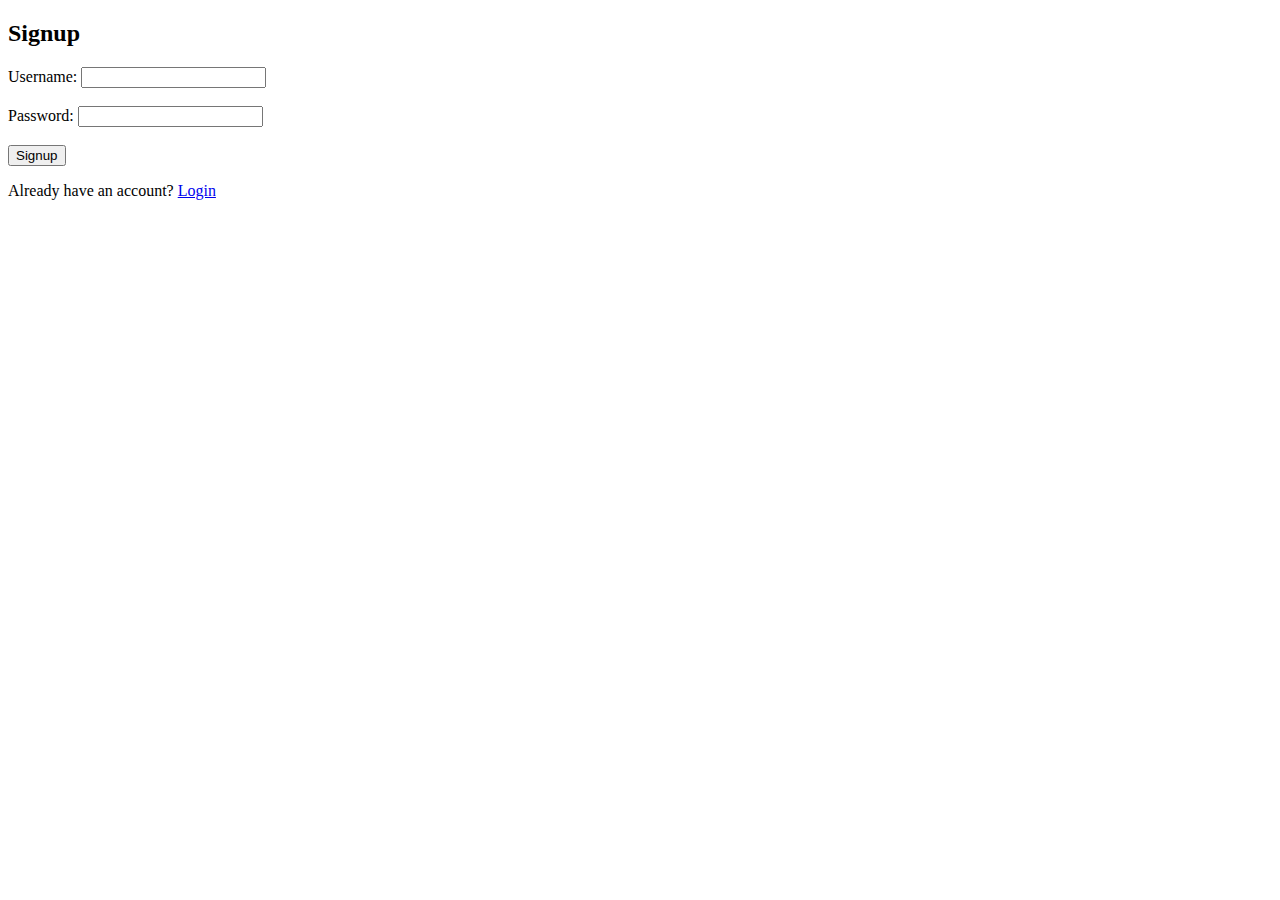
==== signup.html @ b530ea5c "signup.html" ====
<!DOCTYPE html>
<html lang="en">
<head>
    <meta charset="UTF-8">
    <meta name="viewport" content="width=device-width, initial-scale=1.0">
    <title>Signup</title>
    <link rel="stylesheet" href="styles.css">
</head>
<body>
    <div class="container">
        <h2>Signup</h2>
        <form id="signupForm">
            <label for="signupUsername">Username:</label>
            <input type="text" id="signupUsername" name="signupUsername" required><br><br>
            <label for="signupPassword">Password:</label>
            <input type="password" id="signupPassword" name="signupPassword" required><br><br>
            <button type="submit">Signup</button>
        </form>
        <p id="signupMessage"></p>

        <p>Already have an account? <a href="login.html">Login</a></p>
    </div>

    <script src="signup.js"></script>
</body>
</html>
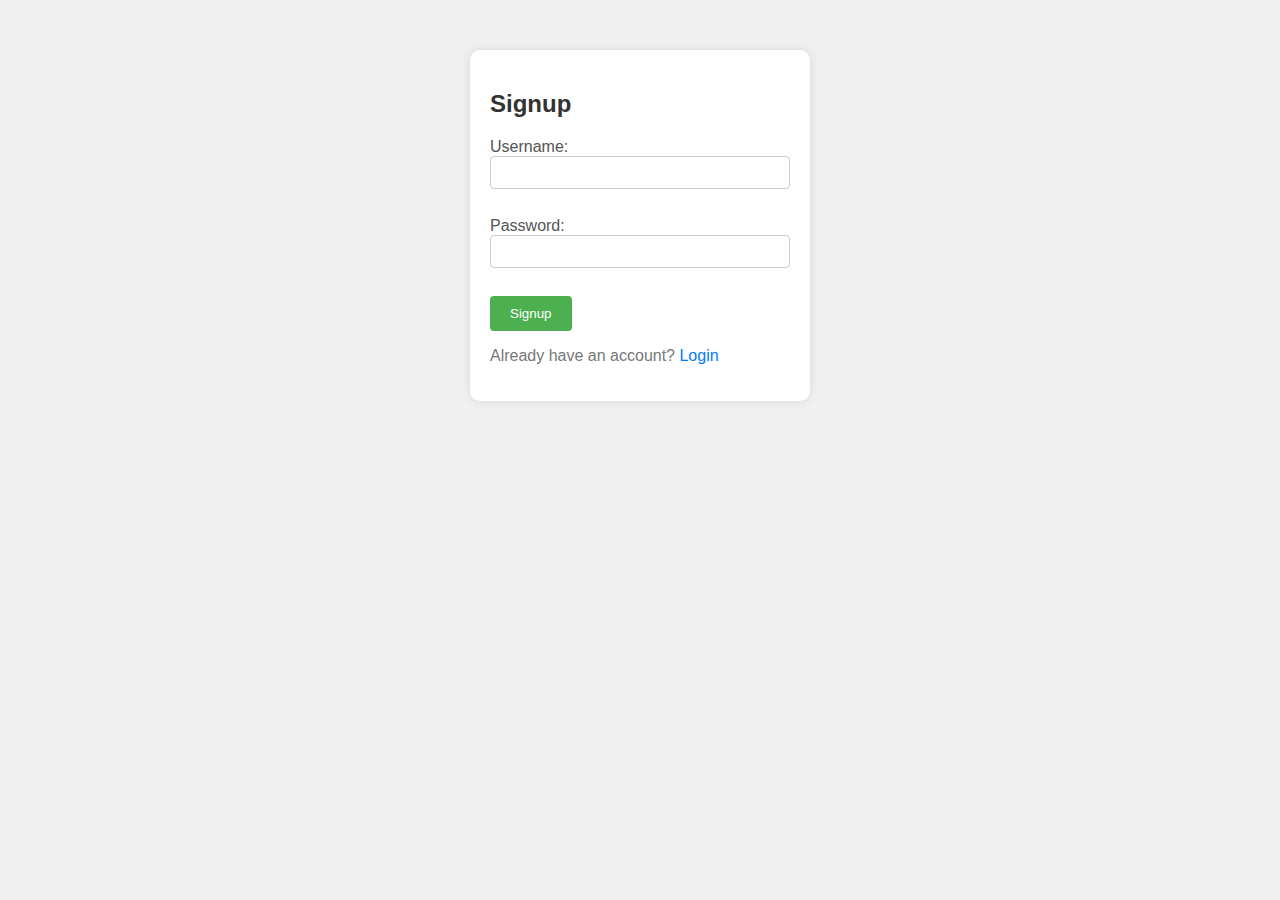
==== commit d33bde9c: "signup.html" ====
--- a/signup.html
+++ b/signup.html
@@ -18,7 +18,7 @@
         </form>
         <p id="signupMessage"></p>
 
-        <p>Already have an account? <a href="login.html">Login</a></p>
+        <p>Already have an account? <a href="index.html">Login</a></p>
     </div>
 
     <script src="signup.js"></script>
--- a/styles.css
+++ b/styles.css
@@ -0,0 +1,58 @@
+body {
+    background-color: #f0f0f0;
+    font-family: Arial, sans-serif;
+}
+
+.container {
+    width: 300px;
+    margin: 50px auto;
+    background-color: #fff;
+    padding: 20px;
+    border-radius: 10px;
+    box-shadow: 0 0 10px rgba(0, 0, 0, 0.1);
+}
+
+h2 {
+    color: #333;
+}
+
+label {
+    color: #555;
+}
+
+input[type="text"],
+input[type="password"] {
+    width: 100%;
+    padding: 8px;
+    margin-bottom: 10px;
+    border: 1px solid #ccc;
+    border-radius: 4px;
+    box-sizing: border-box;
+}
+
+button {
+    background-color: #4caf50;
+    color: white;
+    padding: 10px 20px;
+    border: none;
+    border-radius: 4px;
+    cursor: pointer;
+}
+
+button:hover {
+    background-color: #45a049;
+}
+
+p {
+    color: #777;
+    margin-top: 10px;
+}
+
+a {
+    color: #007bff;
+    text-decoration: none;
+}
+
+a:hover {
+    text-decoration: underline;
+}
